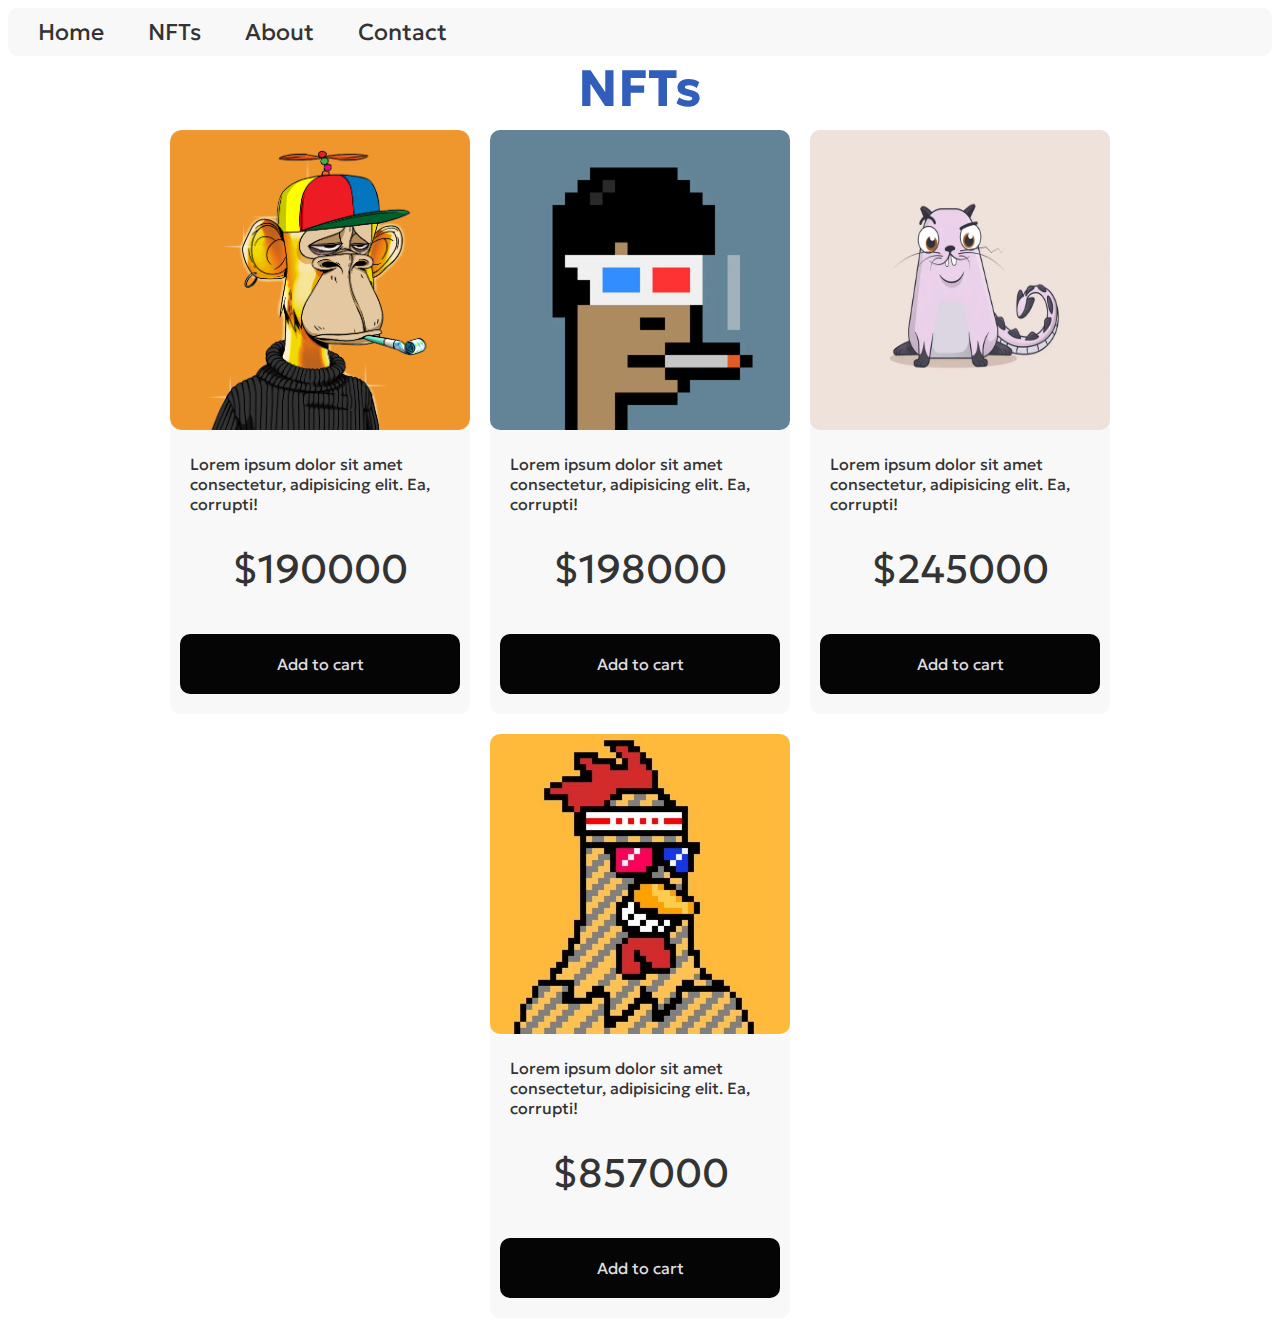
==== pages/nfts.html @ bccea541 "🎉 Uploaded" ====
<!DOCTYPE html>
<html lang="en">

<head>
    <meta charset="UTF-8">
    <meta http-equiv="X-UA-Compatible" content="IE=edge">
    <meta name="viewport" content="width=device-width, initial-scale=1.0">
    <title>NFTs</title>
    <link rel="stylesheet" href="../style.css" />

</head>

<body>
    <nav>
        <ul>
            <li> <a href="../index.html">Home</a></li>
            <li> <a href="./nfts.html">NFTs</a></li>
            <li> <a href="../index.html#about">About</a></li>
            <li> <a href="../index.html#contact">Contact</a></li>
        </ul>
    </nav>
    <h2 class="h2-title">NFTs</h2>
    <div class="products">
        <div class="product-card">
            <img height="300" width="300" src="../images/nft-1.png" />
            <p class="product-info">Lorem ipsum dolor sit amet consectetur, adipisicing elit. Ea, corrupti!</p>
            <p class="product-price">$190000</p>
            <a href="./thank-you.html" class="buy-button">
                <div class="at-cart">
                    Add to cart
                </div>
            </a>
        </div>

        <div class="product-card">
            <img height="300" width="300" src="../images/nft-4.png" />
            <p class="product-info">Lorem ipsum dolor sit amet consectetur, adipisicing elit. Ea, corrupti!</p>
            <p class="product-price">$198000</p>
            <a href="./thank-you.html" class="buy-button">
                <div class="at-cart">
                    Add to cart
                </div>
            </a>
        </div>
        <div class="product-card">
            <img height="300" width="300" src="../images/nft-5.png" />
            <p class="product-info">Lorem ipsum dolor sit amet consectetur, adipisicing elit. Ea, corrupti!</p>
            <p class="product-price">$245000</p>
            <a href="./thank-you.html" class="buy-button">
                <div class="at-cart">
                    Add to cart
                </div>
            </a>
        </div>
        <div class="product-card">
            <img height="300" width="300" src="../images/nft-6.png" />
            <p class="product-info">Lorem ipsum dolor sit amet consectetur, adipisicing elit. Ea, corrupti!</p>
            <p class="product-price">$857000</p>
            <a href="./thank-you.html" class="buy-button">
                <div class="at-cart">
                    Add to cart
                </div>
            </a>
        </div>
    </div>
    <script src="../main.js"></script>

</body>

</html>
---- style.css ----
@import url('https://fonts.googleapis.com/css2?family=Poppins&display=swap');
@import url('https://fonts.googleapis.com/css2?family=Geologica&display=swap');

html {
    scroll-behavior: smooth;
}

body {
    background-color: #FFFFFF;
    font-family: 'Geologica', sans-serif;
}

ul {
    list-style-type: none;
    margin: 0;
    padding: 10px;
    background-color: #F8F8F8;
    border-radius: 10px;
}

li {
    display: inline;
    padding: 10px;
    font-size: 23px;
    padding-top: 10px;
}

@media screen and (max-width: 768px) {
    .navbar-list {
        flex-direction: column;
        align-items: center;
    }

    .navbar-list li {
        font-size: 25px;
        margin-right: 0;
        margin-bottom: 10px;
    }
}

a {
    padding: 10px;
    color: #333333;
    text-decoration: none;
}

img {
    border-radius: 10px;
}

.products {
    display: flex;
    justify-content: center;
    /* Align cards horizontally in the center */
    flex-wrap: wrap;
    /* Wrap cards onto a new line when there's not enough space */
}

@media screen and (max-width: 768px) {
    .product-card {
        width: 100%;
        /* Set cards to take full width on smaller screens */
    }
}

.product-card {
    background-color: #F8F8F8;
    margin: auto;
    max-width: 300px;
    margin-top: 10px;
    float: left;
    margin: 10px;
    text-align: center;
    border-radius: 10px;
    transition: 1s;
}

.product-card:hover {
    box-shadow: 0 8px 20px rgba(0, 0, 0, 0.2);
    transition: 1s;

}

.product-info {
    padding: 10px;
    margin: 10px;
    color: #333333;
    text-align: left;
}

.product-price {
    color: #333333;
    font-size: 40px;
    padding: 10px;
    margin: 10px;
    padding-bottom: -10px;
}

.buy-button {
    text-align: center;
    padding: 10px;
    margin: 10px;
}

.at-cart {
    text-align: center;
    background-color: #050505;
    margin-left: 10px;
    margin-right: 10px;
    border-radius: 10px;
    padding: 20px;
    color: #DDDDDD;
    transition: 1s;
}

.at-cart:hover {
    border-radius: 100px;
}

.main-title {
    color: #003399;
    text-align: center;
    font-size: clamp(24px, 6vw, 48px);
}


.h2-title {
    color: #315eba;
    text-align: center;
    margin: auto;
    padding: 0;
    font-size: clamp(27px, 9vw, 51px);
}


.footer {
    text-align: center;
    font-size: clamp(19px, 1vw, 43px);
    padding-top: 60px;
    opacity: 60%;
}

.sm-page {
    text-align: center;
    font-size: clamp(22px, 4vw, 46px);
}

.sm-page div {
    margin: 10px;
    padding: 10px;
}

.sm-page a {
    background-color: #050505;
    color: #DDDDDD;
    font-size: 20px;
    padding-right: 20px;
    margin: auto;
    padding-left: 20px;
    border-radius: 6px;
    font-weight: 100;
    transition: 1s;
}

.sm-page a:hover {
    border-radius: 100px;
}

.submit a {
    background-color: #050505;
    color: white;
    font-size: 30px;
    font-weight: 100;
}

.about-information {
    font-size: calc(17px + 0.390625vw);
    padding: 10px;
    margin: auto;
    text-align: center;

}


hr {
    width: 70%;
    margin-left: auto;
    margin-right: auto;
    opacity: 40%;
}



.contact-form {
    max-width: 400px;
    margin: 0 auto;
}

.form-group {
    margin-bottom: 20px;
}

label {
    display: block;
    margin-bottom: 5px;
}

input,
textarea {
    width: 90%;
    padding: 10px;
    border: 1px solid #ccc;
    opacity: 80%;

}


.submit {
    display: flex;
    flex-wrap: wrap;
    justify-content: center;
}

.submit button {
    padding: 10px 20px;
    margin: auto;
    border: none;
    cursor: pointer;

    border-radius: 6px;
    background-color: #050505;
    color: #DDDDDD;
    font-size: 17px;
    transition: 1s;
}

button:hover {
    border-radius: 100px;
}
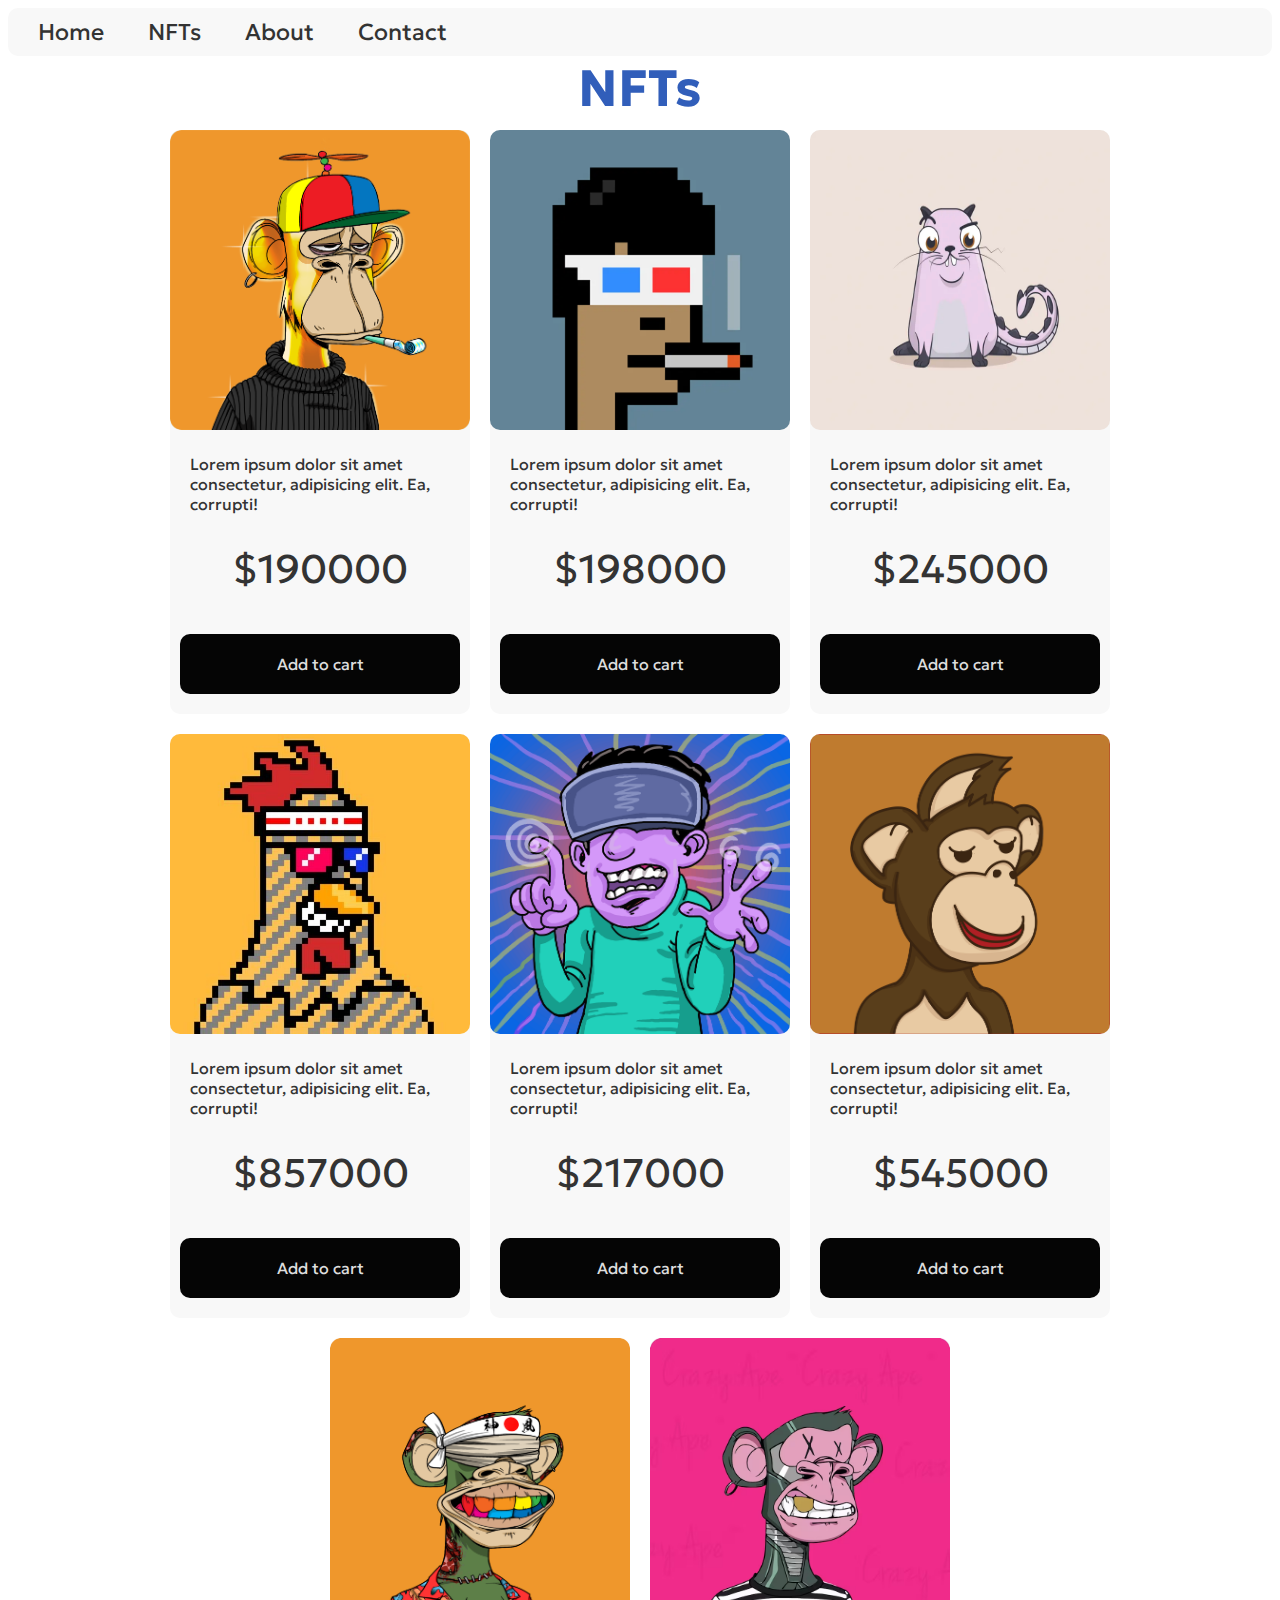
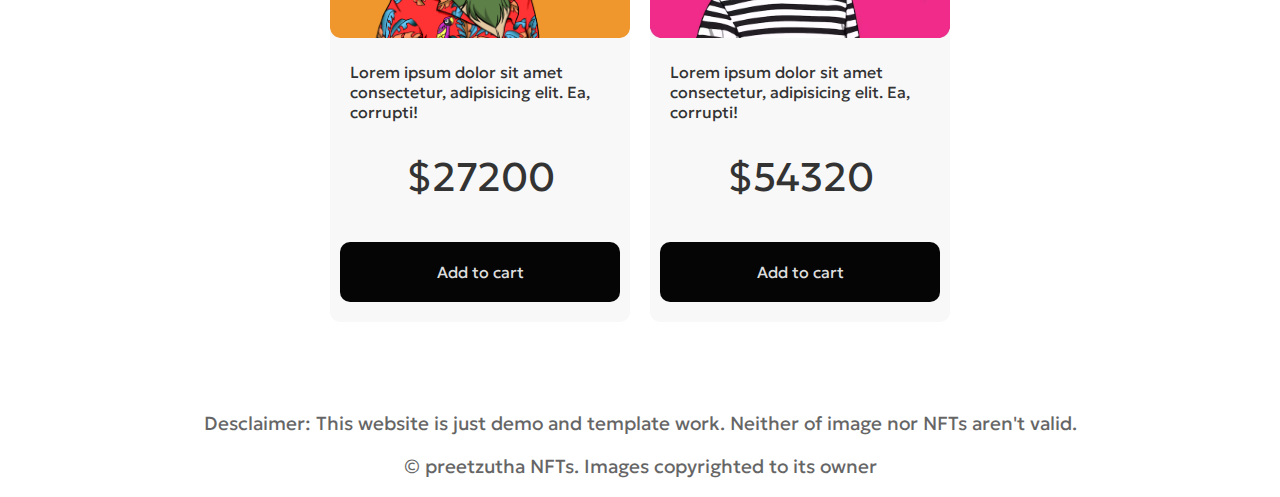
==== commit a962d2a3: "🎉 Code Update, New Demo Images" ====
--- a/pages/nfts.html
+++ b/pages/nfts.html
@@ -1,70 +1,122 @@
 <!DOCTYPE html>
 <html lang="en">
-
-<head>
-    <meta charset="UTF-8">
-    <meta http-equiv="X-UA-Compatible" content="IE=edge">
-    <meta name="viewport" content="width=device-width, initial-scale=1.0">
+  <head>
+    <meta charset="UTF-8" />
+    <meta http-equiv="X-UA-Compatible" content="IE=edge" />
+    <meta name="viewport" content="width=device-width, initial-scale=1.0" />
     <title>NFTs</title>
     <link rel="stylesheet" href="../style.css" />
+  </head>
 
-</head>
-
-<body>
+  <body>
     <nav>
-        <ul>
-            <li> <a href="../index.html">Home</a></li>
-            <li> <a href="./nfts.html">NFTs</a></li>
-            <li> <a href="../index.html#about">About</a></li>
-            <li> <a href="../index.html#contact">Contact</a></li>
-        </ul>
+      <ul>
+        <li><a href="../index.html">Home</a></li>
+        <li><a href="./nfts.html">NFTs</a></li>
+        <li><a href="../index.html#about">About</a></li>
+        <li><a href="../index.html#contact">Contact</a></li>
+      </ul>
     </nav>
     <h2 class="h2-title">NFTs</h2>
     <div class="products">
-        <div class="product-card">
-            <img height="300" width="300" src="../images/nft-1.png" />
-            <p class="product-info">Lorem ipsum dolor sit amet consectetur, adipisicing elit. Ea, corrupti!</p>
-            <p class="product-price">$190000</p>
-            <a href="./thank-you.html" class="buy-button">
-                <div class="at-cart">
-                    Add to cart
-                </div>
-            </a>
-        </div>
+      <div class="product-card">
+        <img height="300" width="300" src="../images/nft-1.png" />
+        <p class="product-info">
+          Lorem ipsum dolor sit amet consectetur, adipisicing elit. Ea,
+          corrupti!
+        </p>
+        <p class="product-price">$190000</p>
+        <a href="./thank-you.html" class="buy-button">
+          <div class="at-cart">Add to cart</div>
+        </a>
+      </div>
 
-        <div class="product-card">
-            <img height="300" width="300" src="../images/nft-4.png" />
-            <p class="product-info">Lorem ipsum dolor sit amet consectetur, adipisicing elit. Ea, corrupti!</p>
-            <p class="product-price">$198000</p>
-            <a href="./thank-you.html" class="buy-button">
-                <div class="at-cart">
-                    Add to cart
-                </div>
-            </a>
-        </div>
-        <div class="product-card">
-            <img height="300" width="300" src="../images/nft-5.png" />
-            <p class="product-info">Lorem ipsum dolor sit amet consectetur, adipisicing elit. Ea, corrupti!</p>
-            <p class="product-price">$245000</p>
-            <a href="./thank-you.html" class="buy-button">
-                <div class="at-cart">
-                    Add to cart
-                </div>
-            </a>
-        </div>
-        <div class="product-card">
-            <img height="300" width="300" src="../images/nft-6.png" />
-            <p class="product-info">Lorem ipsum dolor sit amet consectetur, adipisicing elit. Ea, corrupti!</p>
-            <p class="product-price">$857000</p>
-            <a href="./thank-you.html" class="buy-button">
-                <div class="at-cart">
-                    Add to cart
-                </div>
-            </a>
-        </div>
+      <div class="product-card">
+        <img height="300" width="300" src="../images/nft-4.png" />
+        <p class="product-info">
+          Lorem ipsum dolor sit amet consectetur, adipisicing elit. Ea,
+          corrupti!
+        </p>
+        <p class="product-price">$198000</p>
+        <a href="./thank-you.html" class="buy-button">
+          <div class="at-cart">Add to cart</div>
+        </a>
+      </div>
+      <div class="product-card">
+        <img height="300" width="300" src="../images/nft-5.png" />
+        <p class="product-info">
+          Lorem ipsum dolor sit amet consectetur, adipisicing elit. Ea,
+          corrupti!
+        </p>
+        <p class="product-price">$245000</p>
+        <a href="./thank-you.html" class="buy-button">
+          <div class="at-cart">Add to cart</div>
+        </a>
+      </div>
+      <div class="product-card">
+        <img height="300" width="300" src="../images/nft-6.png" />
+        <p class="product-info">
+          Lorem ipsum dolor sit amet consectetur, adipisicing elit. Ea,
+          corrupti!
+        </p>
+        <p class="product-price">$857000</p>
+        <a href="./thank-you.html" class="buy-button">
+          <div class="at-cart">Add to cart</div>
+        </a>
+      </div>
+      <div class="product-card">
+        <img height="300" width="300" src="../images/nft-7.png" />
+        <p class="product-info">
+          Lorem ipsum dolor sit amet consectetur, adipisicing elit. Ea,
+          corrupti!
+        </p>
+        <p class="product-price">$217000</p>
+        <a href="./thank-you.html" class="buy-button">
+          <div class="at-cart">Add to cart</div>
+        </a>
+      </div>
+      <div class="product-card">
+        <img height="300" width="300" src="../images/nft-8.png" />
+        <p class="product-info">
+          Lorem ipsum dolor sit amet consectetur, adipisicing elit. Ea,
+          corrupti!
+        </p>
+        <p class="product-price">$545000</p>
+        <a href="./thank-you.html" class="buy-button">
+          <div class="at-cart">Add to cart</div>
+        </a>
+      </div>
+      <div class="product-card">
+        <img height="300" width="300" src="../images/nft-9.png" />
+        <p class="product-info">
+          Lorem ipsum dolor sit amet consectetur, adipisicing elit. Ea,
+          corrupti!
+        </p>
+        <p class="product-price">$27200</p>
+        <a href="./thank-you.html" class="buy-button">
+          <div class="at-cart">Add to cart</div>
+        </a>
+      </div>
+      <div class="product-card">
+        <img height="300" width="300" src="../images/nft-10.png" />
+        <p class="product-info">
+          Lorem ipsum dolor sit amet consectetur, adipisicing elit. Ea,
+          corrupti!
+        </p>
+        <p class="product-price">$54320</p>
+        <a href="./thank-you.html" class="buy-button">
+          <div class="at-cart">Add to cart</div>
+        </a>
+      </div>
     </div>
+
+    <footer class="footer">
+      <p>
+        Desclaimer: This website is just demo and template work. Neither of
+        image nor NFTs aren't valid.
+      </p>
+      <p>© preetzutha NFTs. Images copyrighted to its owner</p>
+    </footer>
     <script src="../main.js"></script>
-
-</body>
-
-</html>+  </body>
+</html>
--- a/style.css
+++ b/style.css
@@ -1,239 +1,230 @@
-@import url('https://fonts.googleapis.com/css2?family=Poppins&display=swap');
-@import url('https://fonts.googleapis.com/css2?family=Geologica&display=swap');
+@import url("https://fonts.googleapis.com/css2?family=Poppins&display=swap");
+@import url("https://fonts.googleapis.com/css2?family=Geologica&display=swap");
 
 html {
-    scroll-behavior: smooth;
+  scroll-behavior: smooth;
 }
 
 body {
-    background-color: #FFFFFF;
-    font-family: 'Geologica', sans-serif;
+  background-color: #ffffff;
+  font-family: "Geologica", sans-serif;
 }
 
 ul {
-    list-style-type: none;
-    margin: 0;
-    padding: 10px;
-    background-color: #F8F8F8;
-    border-radius: 10px;
+  list-style-type: none;
+  margin: 0;
+  padding: 10px;
+  background-color: #f8f8f8;
+  border-radius: 10px;
 }
 
 li {
-    display: inline;
-    padding: 10px;
-    font-size: 23px;
-    padding-top: 10px;
+  display: inline;
+  padding: 10px;
+  font-size: 23px;
+  padding-top: 10px;
 }
 
 @media screen and (max-width: 768px) {
-    .navbar-list {
-        flex-direction: column;
-        align-items: center;
-    }
-
-    .navbar-list li {
-        font-size: 25px;
-        margin-right: 0;
-        margin-bottom: 10px;
-    }
+  .navbar-list {
+    flex-direction: column;
+    align-items: center;
+  }
+
+  .navbar-list li {
+    font-size: 25px;
+    margin-right: 0;
+    margin-bottom: 10px;
+  }
 }
 
 a {
-    padding: 10px;
-    color: #333333;
-    text-decoration: none;
+  padding: 10px;
+  color: #333333;
+  text-decoration: none;
 }
 
 img {
-    border-radius: 10px;
+  border-radius: 10px;
 }
 
 .products {
-    display: flex;
-    justify-content: center;
-    /* Align cards horizontally in the center */
-    flex-wrap: wrap;
-    /* Wrap cards onto a new line when there's not enough space */
+  display: flex;
+  justify-content: center;
+  /* Align cards horizontally in the center */
+  flex-wrap: wrap;
+  /* Wrap cards onto a new line when there's not enough space */
 }
 
 @media screen and (max-width: 768px) {
-    .product-card {
-        width: 100%;
-        /* Set cards to take full width on smaller screens */
-    }
+  .product-card {
+    width: 100%;
+    /* Set cards to take full width on smaller screens */
+  }
 }
 
 .product-card {
-    background-color: #F8F8F8;
-    margin: auto;
-    max-width: 300px;
-    margin-top: 10px;
-    float: left;
-    margin: 10px;
-    text-align: center;
-    border-radius: 10px;
-    transition: 1s;
+  background-color: #f8f8f8;
+  margin: auto;
+  max-width: 300px;
+  margin-top: 10px;
+  float: left;
+  margin: 10px;
+  text-align: center;
+  border-radius: 10px;
+  transition: 1s;
 }
 
 .product-card:hover {
-    box-shadow: 0 8px 20px rgba(0, 0, 0, 0.2);
-    transition: 1s;
-
+  box-shadow: 0 8px 20px rgba(0, 0, 0, 0.2);
+  transition: 1s;
 }
 
 .product-info {
-    padding: 10px;
-    margin: 10px;
-    color: #333333;
-    text-align: left;
+  padding: 10px;
+  margin: 10px;
+  color: #333333;
+  text-align: left;
 }
 
 .product-price {
-    color: #333333;
-    font-size: 40px;
-    padding: 10px;
-    margin: 10px;
-    padding-bottom: -10px;
+  color: #333333;
+  font-size: 40px;
+  padding: 10px;
+  margin: 10px;
+  padding-bottom: -10px;
 }
 
 .buy-button {
-    text-align: center;
-    padding: 10px;
-    margin: 10px;
+  text-align: center;
+  padding: 10px;
+  margin: 10px;
 }
 
 .at-cart {
-    text-align: center;
-    background-color: #050505;
-    margin-left: 10px;
-    margin-right: 10px;
-    border-radius: 10px;
-    padding: 20px;
-    color: #DDDDDD;
-    transition: 1s;
+  text-align: center;
+  background-color: #050505;
+  margin-left: 10px;
+  margin-right: 10px;
+  border-radius: 10px;
+  padding: 20px;
+  color: #dddddd;
+  transition: 1s;
 }
 
 .at-cart:hover {
-    border-radius: 100px;
+  border-radius: 100px;
 }
 
 .main-title {
-    color: #003399;
-    text-align: center;
-    font-size: clamp(24px, 6vw, 48px);
-}
-
+  color: #003399;
+  text-align: center;
+  font-size: clamp(24px, 6vw, 48px);
+}
 
 .h2-title {
-    color: #315eba;
-    text-align: center;
-    margin: auto;
-    padding: 0;
-    font-size: clamp(27px, 9vw, 51px);
-}
-
+  color: #315eba;
+  text-align: center;
+  margin: auto;
+  padding: 0;
+  font-size: clamp(27px, 9vw, 51px);
+}
 
 .footer {
-    text-align: center;
-    font-size: clamp(19px, 1vw, 43px);
-    padding-top: 60px;
-    opacity: 60%;
+  text-align: center;
+  font-size: clamp(19px, 1vw, 43px);
+  padding-top: 60px;
+  opacity: 60%;
 }
 
 .sm-page {
-    text-align: center;
-    font-size: clamp(22px, 4vw, 46px);
+  text-align: center;
+  font-size: clamp(22px, 4vw, 46px);
 }
 
 .sm-page div {
-    margin: 10px;
-    padding: 10px;
+  margin: 10px;
+  padding: 10px;
 }
 
 .sm-page a {
-    background-color: #050505;
-    color: #DDDDDD;
-    font-size: 20px;
-    padding-right: 20px;
-    margin: auto;
-    padding-left: 20px;
-    border-radius: 6px;
-    font-weight: 100;
-    transition: 1s;
+  background-color: #050505;
+  color: #dddddd;
+  font-size: 20px;
+  padding-right: 20px;
+  margin: auto;
+  padding-left: 20px;
+  border-radius: 6px;
+  font-weight: 100;
+  transition: 1s;
 }
 
 .sm-page a:hover {
-    border-radius: 100px;
+  border-radius: 100px;
 }
 
 .submit a {
-    background-color: #050505;
-    color: white;
-    font-size: 30px;
-    font-weight: 100;
+  background-color: #050505;
+  color: white;
+  font-size: 30px;
+  font-weight: 100;
 }
 
 .about-information {
-    font-size: calc(17px + 0.390625vw);
-    padding: 10px;
-    margin: auto;
-    text-align: center;
-
-}
-
+  font-size: calc(17px + 0.390625vw);
+  padding: 10px;
+  margin: auto;
+  text-align: center;
+}
 
 hr {
-    width: 70%;
-    margin-left: auto;
-    margin-right: auto;
-    opacity: 40%;
-}
-
-
+  width: 70%;
+  margin-left: auto;
+  margin-right: auto;
+  opacity: 40%;
+}
 
 .contact-form {
-    max-width: 400px;
-    margin: 0 auto;
+  max-width: 400px;
+  margin: 0 auto;
 }
 
 .form-group {
-    margin-bottom: 20px;
+  margin-bottom: 20px;
 }
 
 label {
-    display: block;
-    margin-bottom: 5px;
+  display: block;
+  margin-bottom: 5px;
 }
 
 input,
 textarea {
-    width: 90%;
-    padding: 10px;
-    border: 1px solid #ccc;
-    opacity: 80%;
-
-}
-
+  width: 90%;
+  padding: 10px;
+  border: 1px solid #ccc;
+  opacity: 80%;
+}
 
 .submit {
-    display: flex;
-    flex-wrap: wrap;
-    justify-content: center;
+  display: flex;
+  flex-wrap: wrap;
+  justify-content: center;
 }
 
 .submit button {
-    padding: 10px 20px;
-    margin: auto;
-    border: none;
-    cursor: pointer;
-
-    border-radius: 6px;
-    background-color: #050505;
-    color: #DDDDDD;
-    font-size: 17px;
-    transition: 1s;
+  padding: 10px 20px;
+  margin: auto;
+  border: none;
+  cursor: pointer;
+
+  border-radius: 6px;
+  background-color: #050505;
+  color: #dddddd;
+  font-size: 17px;
+  transition: 1s;
 }
 
 button:hover {
-    border-radius: 100px;
-}+  border-radius: 100px;
+}
